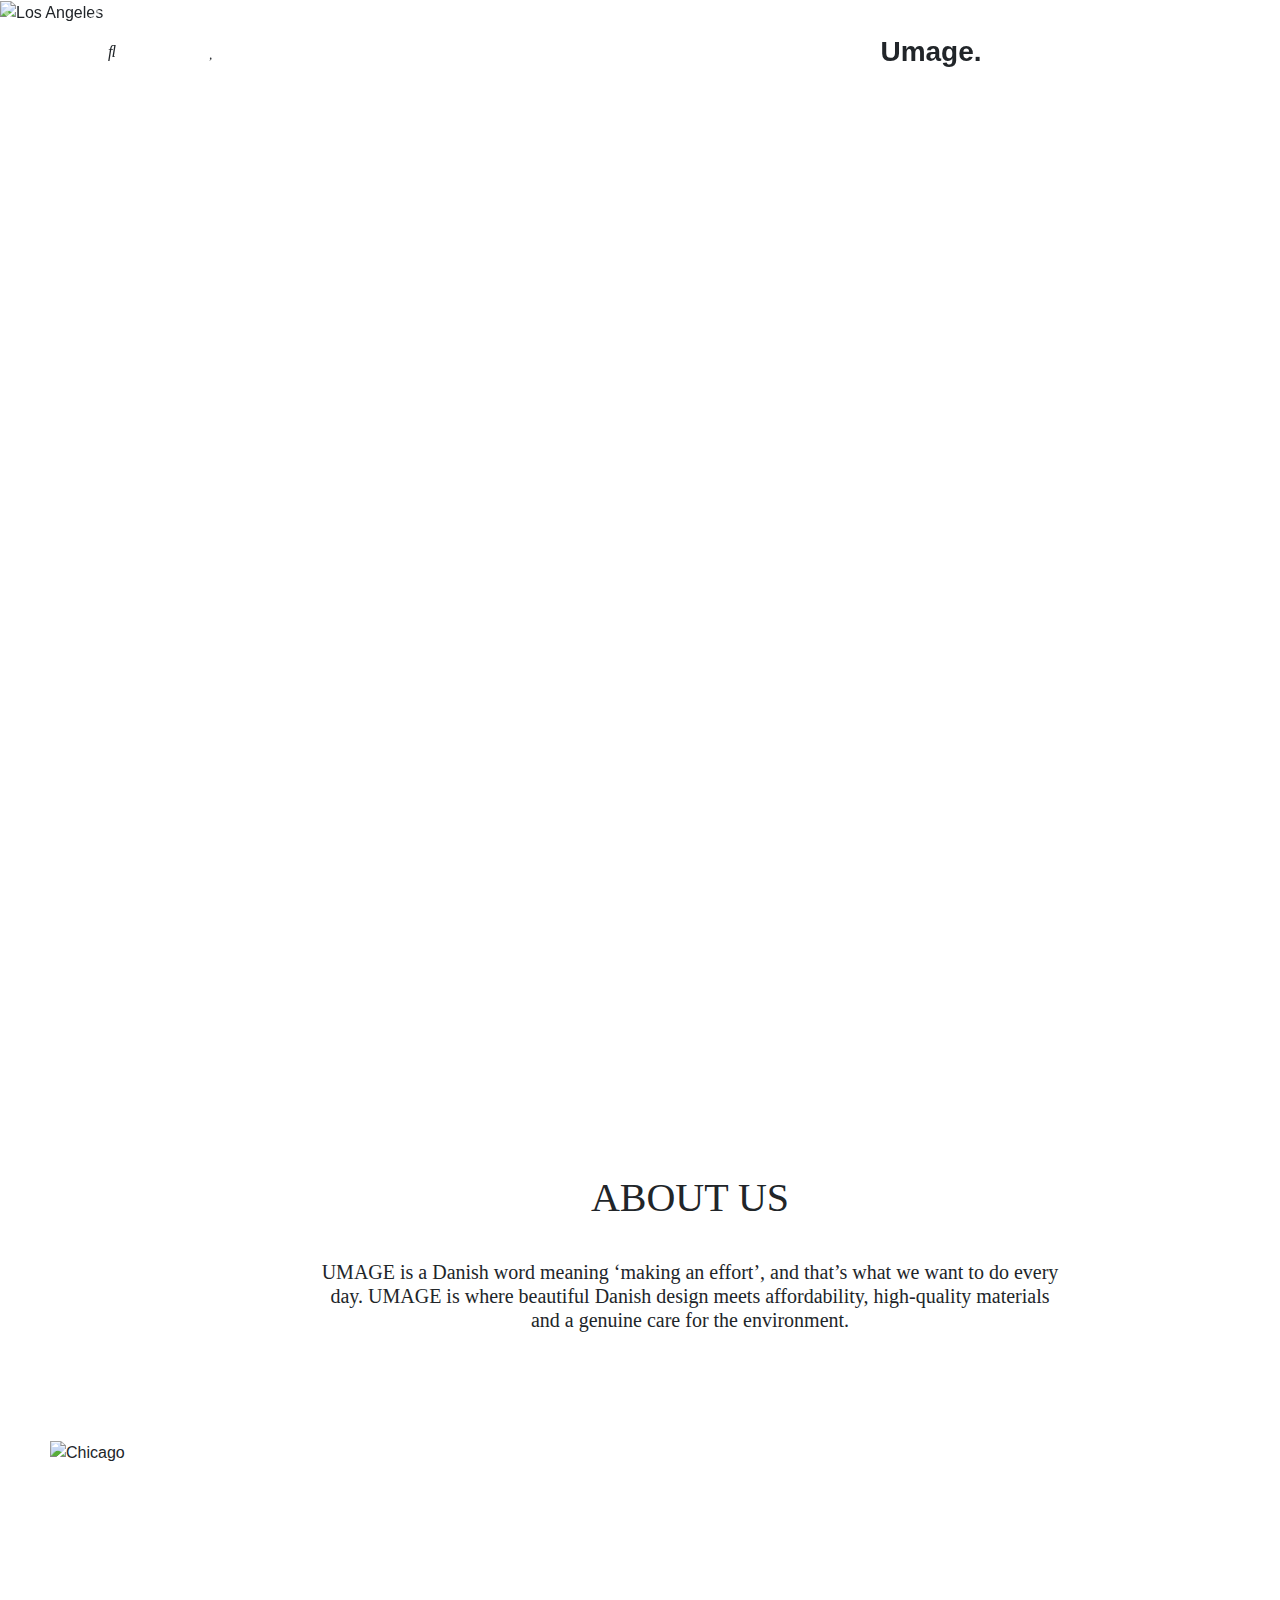
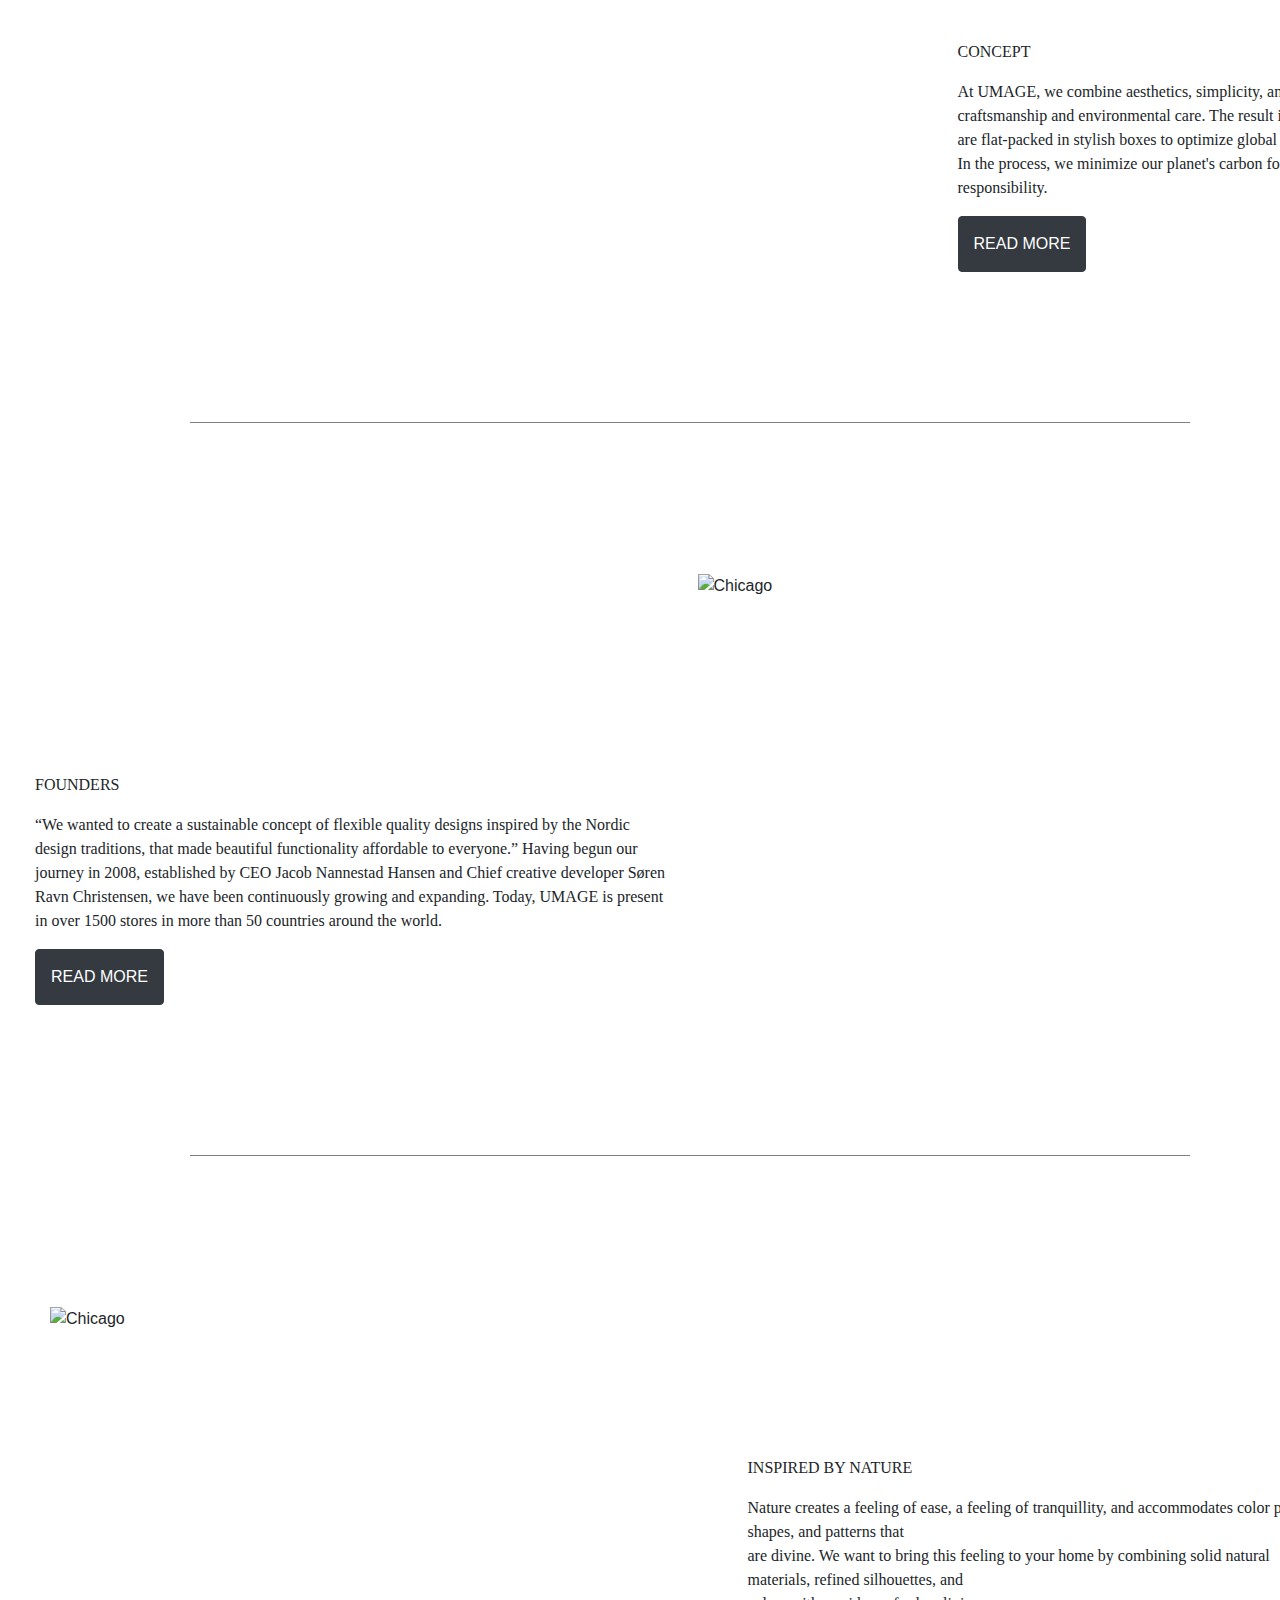
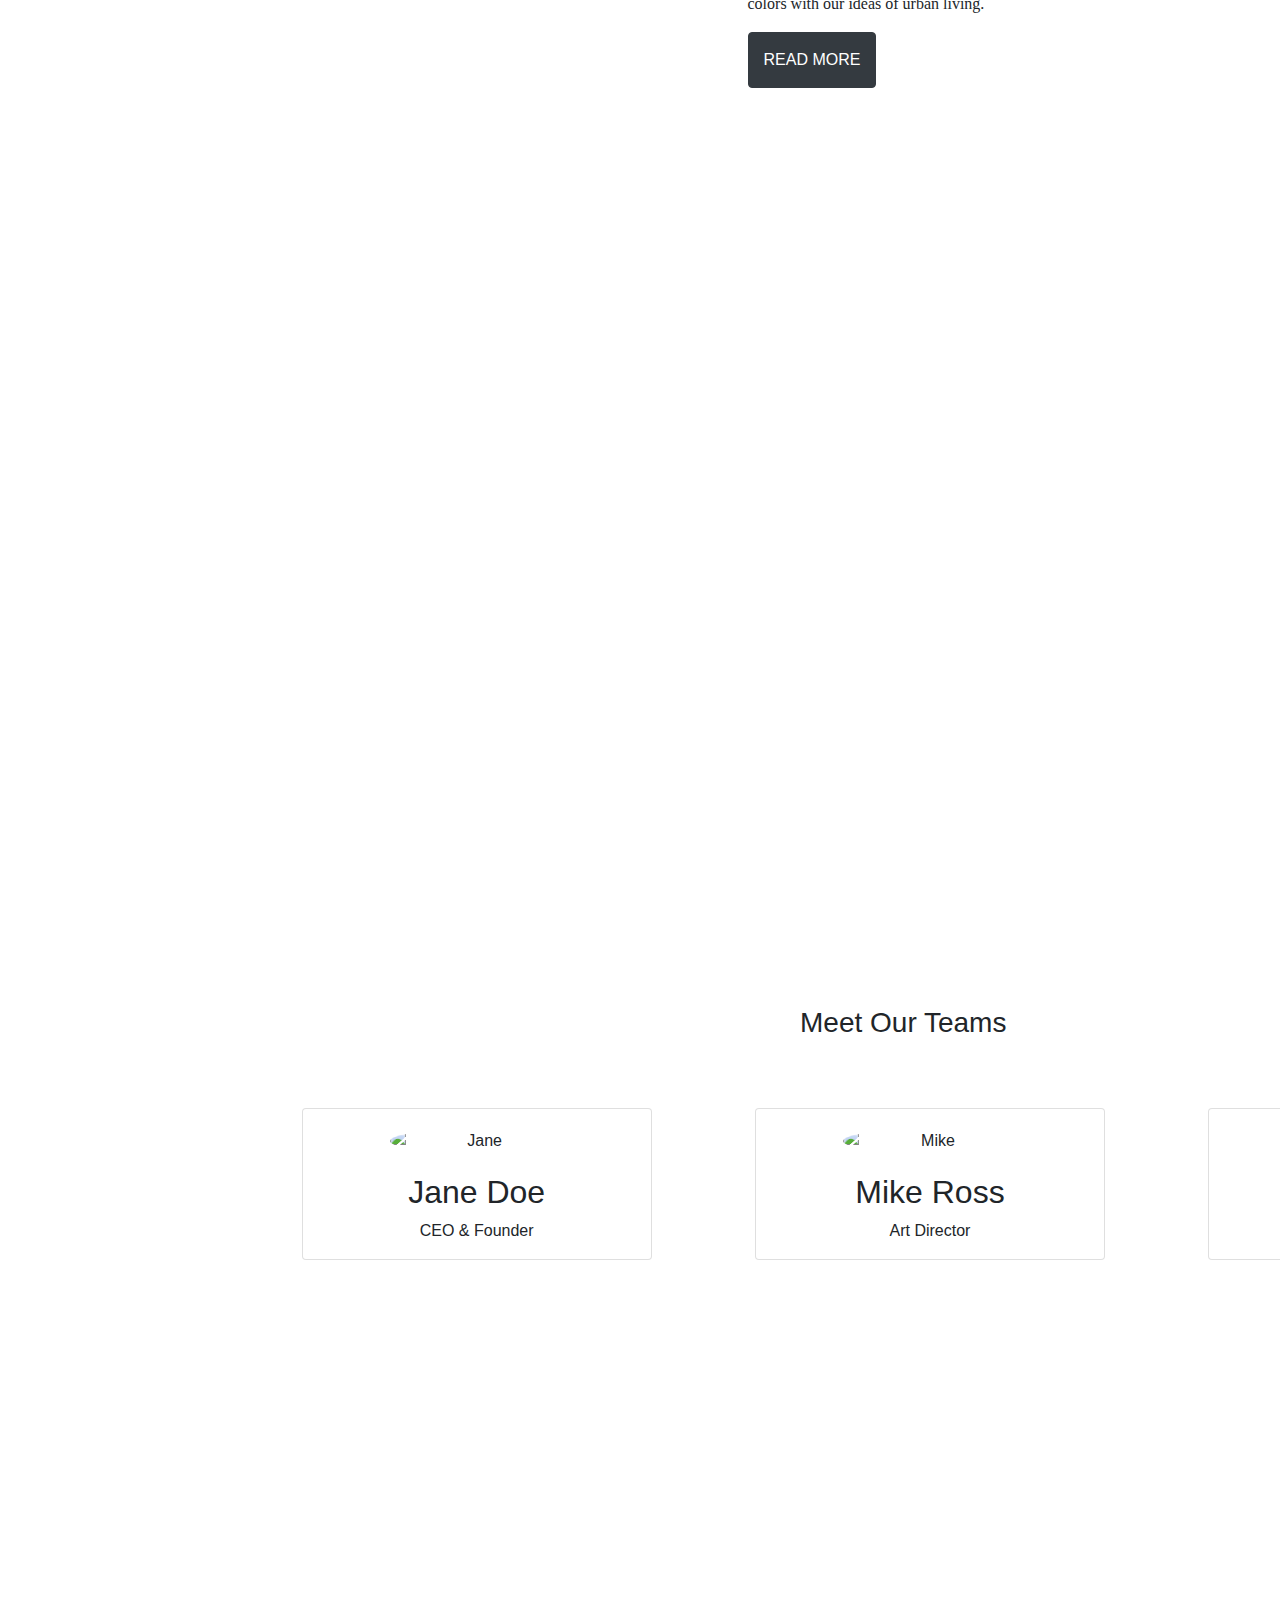
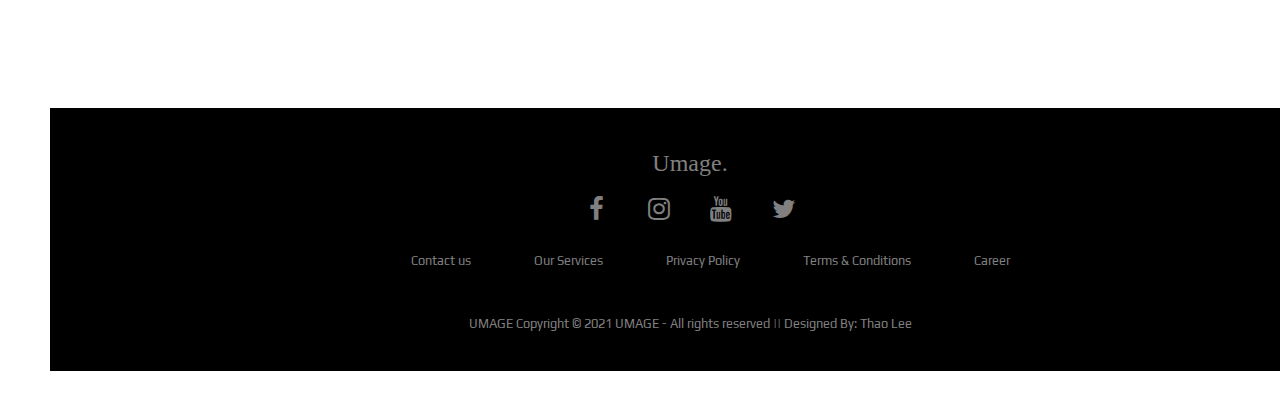
==== 2.html @ 22bd583a "up" ====
<!DOCTYPE html>
<html lang="en">
  <head>
    <meta charset="utf-8">
 <title> BoootStraaaaap</title>

<script src="https://kit.fontawesome.com/a076d05399.js"></script>
 
  <!-- Latest compiled and minified CSS -->
<link rel="stylesheet" href="https://maxcdn.bootstrapcdn.com/bootstrap/4.5.2/css/bootstrap.min.css">

<!-- jQuery library -->
<script src="https://ajax.googleapis.com/ajax/libs/jquery/3.5.1/jquery.min.js"></script>

<!-- Popper JS -->
<script src="https://cdnjs.cloudflare.com/ajax/libs/popper.js/1.16.0/umd/popper.min.js"></script>

<!-- Latest compiled JavaScript -->
<script src="https://maxcdn.bootstrapcdn.com/bootstrap/4.5.2/js/bootstrap.min.js"></script>

<!--FONT AWESOME-->
<link rel="stylesheet" href="https://cdnjs.cloudflare.com/ajax/libs/font-awesome/4.7.0/css/font-awesome.min.css">

<!--GOOGLE FONTS-->
<link rel="preconnect" href="https://fonts.gstatic.com">
<link href="https://fonts.googleapis.com/css2?family=Fredoka+One&family=Play&display=swap" rel="stylesheet"> 


<style>
.my_item :hover{
  font-weight: 300;
}
.hr_line{
  margin-top: 150px;
  margin-bottom: 150px;
  border-top: 1px solid ;
  width: 1000px;
  text-align:center;

}

body{
margin:0;
overflow-x:hidden;
}

.footer{
background:#000;
padding:30px 0px;
font-family: 'Play', sans-serif;
text-align:center;
}

.footer .row{
width:100%;
margin:1% 0%;
padding:0.6% 0%;
color:gray;
font-size:0.8em;
}

.footer .row a{
text-decoration:none;
color:gray;
transition:0.5s;
}

.footer .row a:hover{
color:#fff;
}

.footer .row ul{
width:100%;
}

.footer .row ul li{
display:inline-block;
margin:0px 30px;
}

.footer .row a i{
font-size:2em;
margin:0% 1%;
}

@media (max-width:720px){
.footer{
text-align:left;
padding:5%;
}
.footer .row ul li{
display:block;
margin:10px 0px;
text-align:left;
}
.footer .row a i{
margin:0% 3%;
}
/* Three columns side by side */
.column {
  float: left;
  width: 33.3%;
  margin-bottom: 16px;
  padding: 0 8px;
}

/* Display the columns below each other instead of side by side on small screens */
@media screen and (max-width: 650px) {
  .column {
    width: 100%;
    display: block;
  }
}

/* Add some shadows to create a card effect */
.card {
  box-shadow: 0 4px 8px 0 rgba(0, 0, 0, 0.2);
}

/* Some left and right padding inside the container */
.container {
  padding: 0 16px;
}

/* Clear floats */
.container::after, .row::after {
  content: "";
  clear: both;
  display: table;
}

.title {
  color: grey;
}

.button {
  border: none;
  outline: 0;
  display: inline-block;
  padding: 8px;
  color: white;
  background-color: #000;
  text-align: center;
  cursor: pointer;
  width: 100%;
}

.button:hover {
  background-color: #555;
}
</style>
</head>

<body>
<div class="nav_bar_hover" style="padding-top: 30px; width: 1800px;">
<table style="width:100%">

  <tr >
    <td style="width:50px; padding-left: 20px;"><button   class="navbar-toggler" type="button" data-toggle="collapse" data-target="#navbarToggleExternalContent" aria-controls="navbarToggleExternalContent" aria-expanded="false" aria-label="Toggle navigation">
      <i class="fas fa-bars"></i>
    </button></td>
    <td  style="width: 100px;text-align: center;"><i class="fas fa-search"></i></td>
    <td style="width: 100px; text-align: center;"><i class="fas fa-heart"></i></td>
    <td style="text-align: center; font-size: 28px; font-weight: bold;">Umage.</td>
    <td style="width: 100px; text-align: center;">Bag</td>
    <td style="width: 100px; text-align: center;">Login</td>
  </tr>

</table>


  <div class="collapse" id="navbarToggleExternalContent">
    <div class="p-4" style="opacity: 90%;">
      <table style="width:100%">

        <tr >
          <td style="width:50px;"><button   class="navbar-toggler" type="button" data-toggle="collapse" data-target="#navbarToggleExternalContent" aria-controls="navbarToggleExternalContent" aria-expanded="false" aria-label="Toggle navigation">

          </button></td>
          <td  style="width: 100px;text-align: center;"></td>
          <td style="width: 100px; text-align: center;"></td>
          <td class="my_item" style="text-align: center;font-size: 20px;"><a href="webdesign.html" style="text-decoration: none; color: rgba(0, 0, 0, 1);">Homepage.</a></td>
          <td class="my_item" style="text-align: center;font-size: 20px;"><a href="#" style="text-decoration: none;color: rgba(0, 0, 0, 1)">Shop.</a></td>
          <td class="my_item" style="text-align: center;font-size: 20px;"><a href="#aboutus" style="text-decoration: none;color: rgba(0, 0, 0, 1)">About Us.</a></td> 
          <td class="my_item" style="text-align: center;font-size: 20px;"><a href="single.html" style="text-decoration: none;color: rgba(0, 0, 0, 1)">Gallery.</a></td>
          <td class="my_item" style="text-align: center;font-size: 20px;">Designer.</td>
          <td class="my_item" style="text-align: center;font-size: 20px;">Contact Us.</td>
          <td  style="width: 100px; text-align: center;"></td>
          <td style="width: 100px; text-align: center;"></td>
        </tr>
      
      </table>
    </div>
  </div>

</div>

<!-- M y Carasoul code -->

<div id="demo" class="carousel slide" data-ride="carousel" style="position: absolute; top:0px;  z-index: -1;">
  <ul class="carousel-indicators">
    <li data-target="#demo" data-slide-to="0" class="active"></li>
    <li data-target="#demo" data-slide-to="1"></li>
    <li data-target="#demo" data-slide-to="2"></li>
  </ul>
  <div class="carousel-inner">
    <div class="carousel-item active">
      <img src="Images/Images1.jpg" alt="Los Angeles"  width="1900" height="1000">
      <div class="carousel-caption">
      </div>   
    </div>
    <div class="carousel-item">
      <img src="Images/Images2.jpg" alt="Chicago"  width="1900" height="1000">
      <div class="carousel-caption">

      </div>   
    </div>
    <div class="carousel-item" >
      <img src="Images/Images3.jpg" alt="New York" width="1900" height="1000">
      <div class="carousel-caption">

      </div>   
    </div>
  </div>
  <a class="carousel-control-prev" href="#demo" data-slide="prev">
    <span class="carousel-control-prev-icon"></span>
  </a>
  <a class="carousel-control-next" href="#demo" data-slide="next">
    <span class="carousel-control-next-icon"></span>
  </a>
</div>

<div style="position: relative;  top: 1100px; left: 50px; height: 300px;">
  <h1 id="aboutus" style=" text-align: center;font-family: Montserrat;">ABOUT US</h1>
  <h6 style="text-align: center;font-family: Montserrat; font-size: 20px; padding-top: 30px;">UMAGE is a Danish word meaning ‘making an effort’, and that’s what we want to do every <br>day. UMAGE is where beautiful Danish design meets affordability, high-quality materials <br> and a genuine care for the environment.</h6>

<div  style="width: 1700px; padding-top: 100px;"> 
  <div class="row">
    <div class="col">
    <img src="Images/Images5.jpg" alt="Chicago"  width="600" height="700px">
    <!-- <br>
    <br>
    <p>uibsssssssssssssssssssssssssssssssssssssssssssssssssss</p> -->
    </div>

      <div style="width:  200px;padding-left: 100px; padding-top: 200px;" class="col">
        <!-- <img src="Images/Images2.jpg" alt="Chicago"  width="300" height="350">
        <br>
        <br> -->
        <p style="font-family: Montserrat;">CONCEPT</p>
        <p style="text-align: left; font-family: Montserrat;">
          At UMAGE, we combine aesthetics, simplicity, and functionality, and infuse it with thoughtful <br> craftsmanship and environmental care. The result is exquisite designs with a sustainable edge. Our designs <br> are flat-packed in stylish boxes to optimize global logistics and make our designs more accessible and affordable. <br>In the process, we minimize our planet's carbon footprint and maximize our ethical commitment to environmental responsibility.</p>
          <button type="button" style="padding:15px; font-size: 16px;" class="btn btn-dark">READ MORE</button>
        </div>
        

    </div>
  </div>
  <hr class="hr_line">
  <div class="row">

    <div style="width:  100px;padding-left: 0px; padding-top: 200px;" class="col">
      <!-- <img src="Images/Images2.jpg" alt="Chicago"  width="300" height="350">
      <br>
      <br> -->
      <p style="font-family: Montserrat;">FOUNDERS</p>
      <p style="text-align: left; font-family: Montserrat;">

“We wanted to create a sustainable concept of flexible quality designs inspired by the Nordic design traditions, that made beautiful functionality affordable to everyone.”

Having begun our journey in 2008, established by CEO Jacob Nannestad Hansen and Chief creative developer Søren Ravn Christensen, we have been continuously growing and expanding. Today, UMAGE is present in over 1500 stores in more than 50 countries around the world.</p>
<button type="button" style="padding:15px; font-size: 16px;" class="btn btn-dark">READ MORE</button>

</div>
    <div class="col">
    <img src="Images/Images6.jpg" alt="Chicago"  width="700px" height="700px">
    <!-- <br>
    <br>
    <p>uibsssssssssssssssssssssssssssssssssssssssssssssssssss</p> -->
    </div>


        

    </div>

    <hr class="hr_line">
    <div class="row">
      <div class="col">
      <img src="Images/Images7.jpg" alt="Chicago"  width="800" height="600px">
      <!-- <br>
      <br>
      <p>uibsssssssssssssssssssssssssssssssssssssssssssssssssss</p> -->
      </div>
  
        <div style="width:  100px;padding-left: 100px; padding-top: 150px;" class="col">
          <!-- <img src="Images/Images2.jpg" alt="Chicago"  width="300" height="350">
          <br>
          <br> -->
          <p style="font-family: Montserrat;">            INSPIRED BY NATURE</p>
          <p style="text-align: left; font-family: Montserrat;">

Nature creates a feeling of ease, a feeling of tranquillity, and accommodates color palettes, shapes, and patterns that <br> are divine. We want to bring this feeling to your home by combining solid natural materials, refined silhouettes, and <br>colors with our ideas of urban living.</p>
<button type="button" style="padding:15px; font-size: 16px;" class="btn btn-dark">READ MORE</button>
</div>
          
  
      </div>
    </div>



  </div>

<h3 style="position: relative; top: 3832px; margin: 0 0 0 800px;">Meet Our Teams </h3> 
<div class="row" style="position: relative;  top: 3900px; left: 50px; width: 1360px; height: 300px; justify-content: space-around; margin-left: 200px;">

  <div class="column">
    <div class="card"style="text-align: center; width: 350px;">
      <img src="Images/avatar1.jpg" alt="Jane"  style="width:50%; border-radius: 100%; margin: 20px auto 20px auto;">
      <div class="container">
        <h2>Jane Doe</h2>
        <p class="title">CEO &amp; Founder</p>
    
       
      </div>
    </div>
  </div>

  <div class="column">
    <div class="card"style="text-align: center; width: 350px;">
      <img src="Images/avatar2.jpg" alt="Mike"  style="width:50%; border-radius: 100%; margin: 20px auto 20px auto;">
      <div class="container">
        <h2>Mike Ross</h2>
        <p class="title">Art Director</p>
  
       
      </div>
    </div>
  </div>

  <div class="column">
    <div class="card" style="text-align: center; width: 350px;">
      <img src="Images/avatar1.jpg" alt="John" style="width:50%; border-radius: 100%; margin: 20px auto 20px auto;">
      <div class="container">
        <h2>John Doe</h2>
        <p class="title">Designer</p>
     
      
      </div>
    </div>
  </div>
</div>

</div>
</div>



<footer style="position: relative;  top: 4100px; left: 50px; height: 300px; margin-top:100px">
<div class="footer">

  <div class="row" style="width: 550px; margin: 0 auto;">
  <p style="text-align: center;margin: 0 auto; font-size: 24px; font-family: circe">Umage.</p>

</div>
<div class="row" style="width: 250px; margin: 0 auto;">
<a class="col" href="https://www.facebook.com/umagedesign"><i class="fa fa-facebook"></i></a>
<a class="col" href="https://www.instagram.com/umagedesign/"><i class="fa fa-instagram"></i></a>
<a class="col" href="https://www.youtube.com/channel/UCYqRCey-ztKQQxh5-7HY0ZQ"><i class="fa fa-youtube"></i></a>
<a class="col" href="#"><i class="fa fa-twitter"></i></a>
</div>

<div class="row">
<ul>
<li><a href="#">Contact us</a></li>
<li><a href="#">Our Services</a></li>
<li><a href="#">Privacy Policy</a></li>
<li><a href="#">Terms & Conditions</a></li>
<li><a href="#">Career</a></li>
</ul>
</div>

<div class="row" style="width: 550px; margin: 0 auto;">
  <p style="text-align: center;margin: 0 auto">UMAGE Copyright © 2021 UMAGE - All rights reserved || Designed By: Thao Lee </p>

</div>
</div>
</footer>




<script src="https://kit.fontawesome.com/932698b8ca.js" crossorigin="anonymous"></script>
</body>

</html>
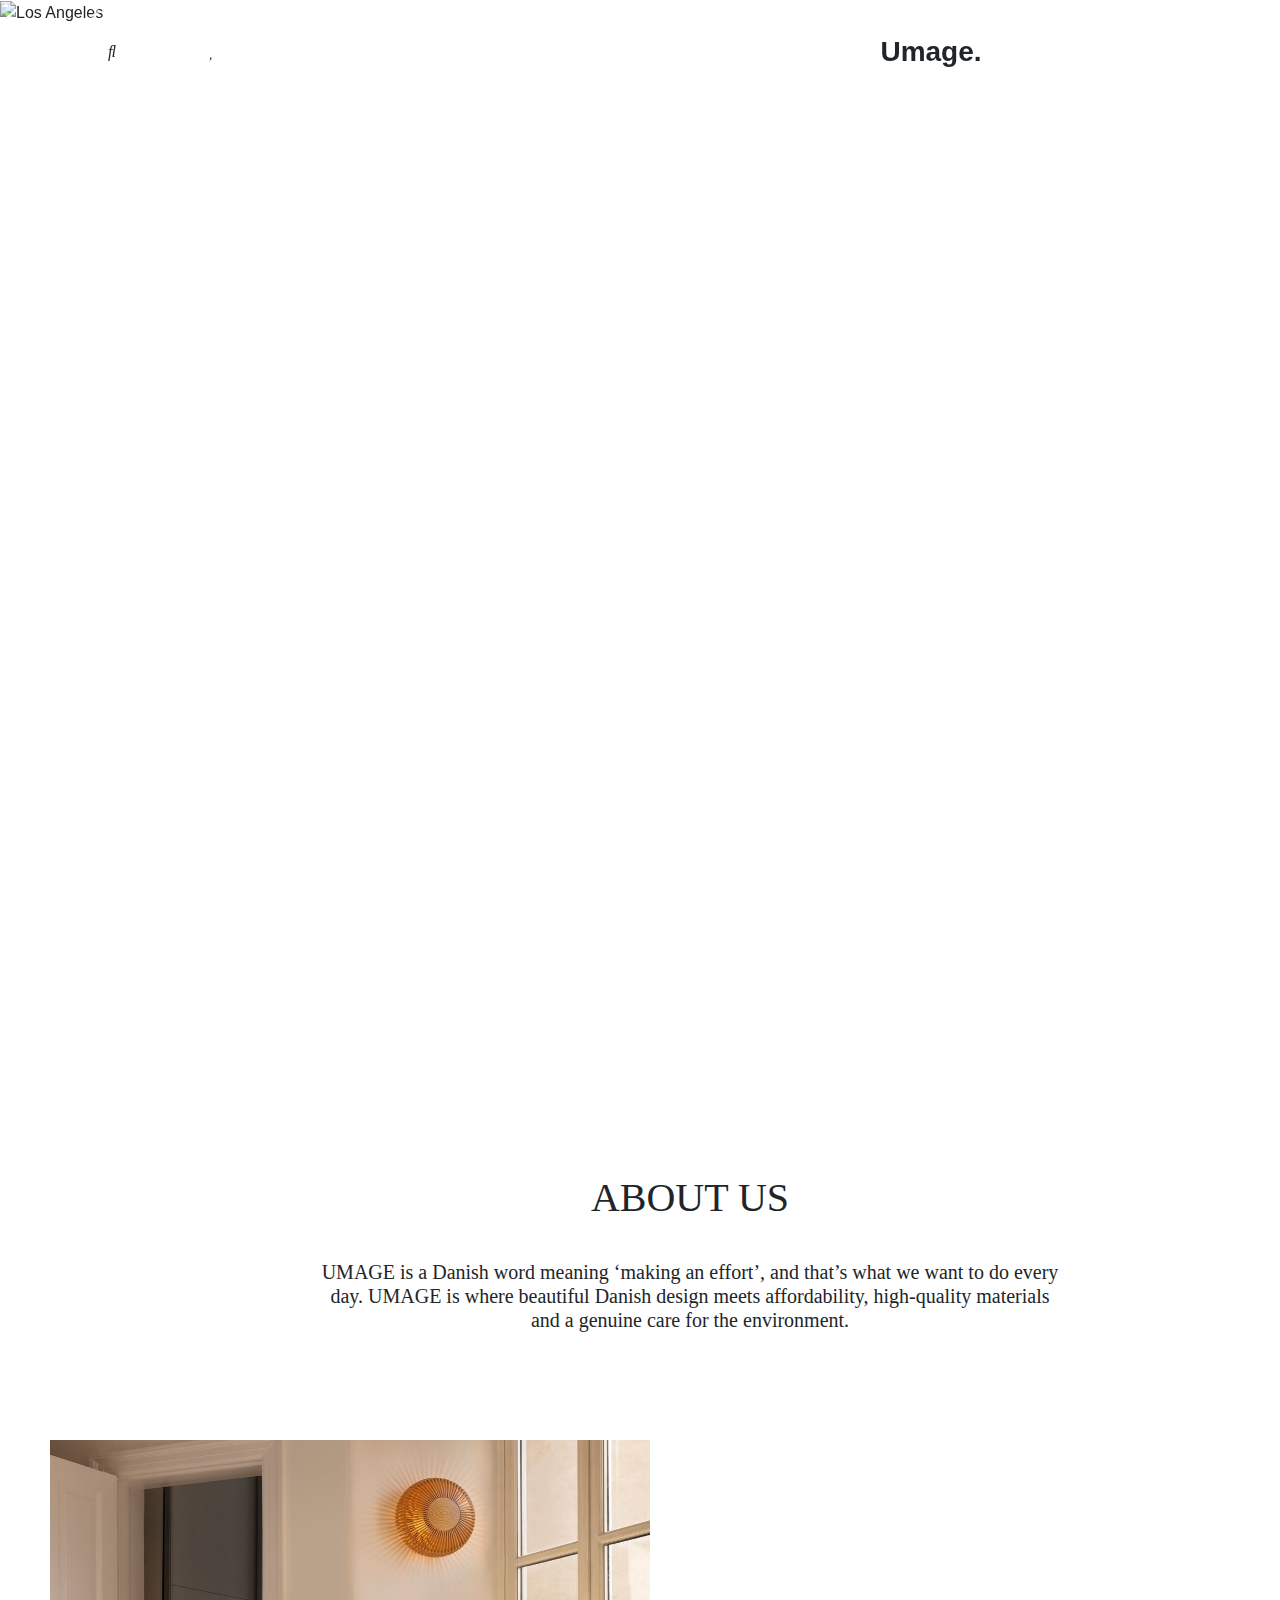
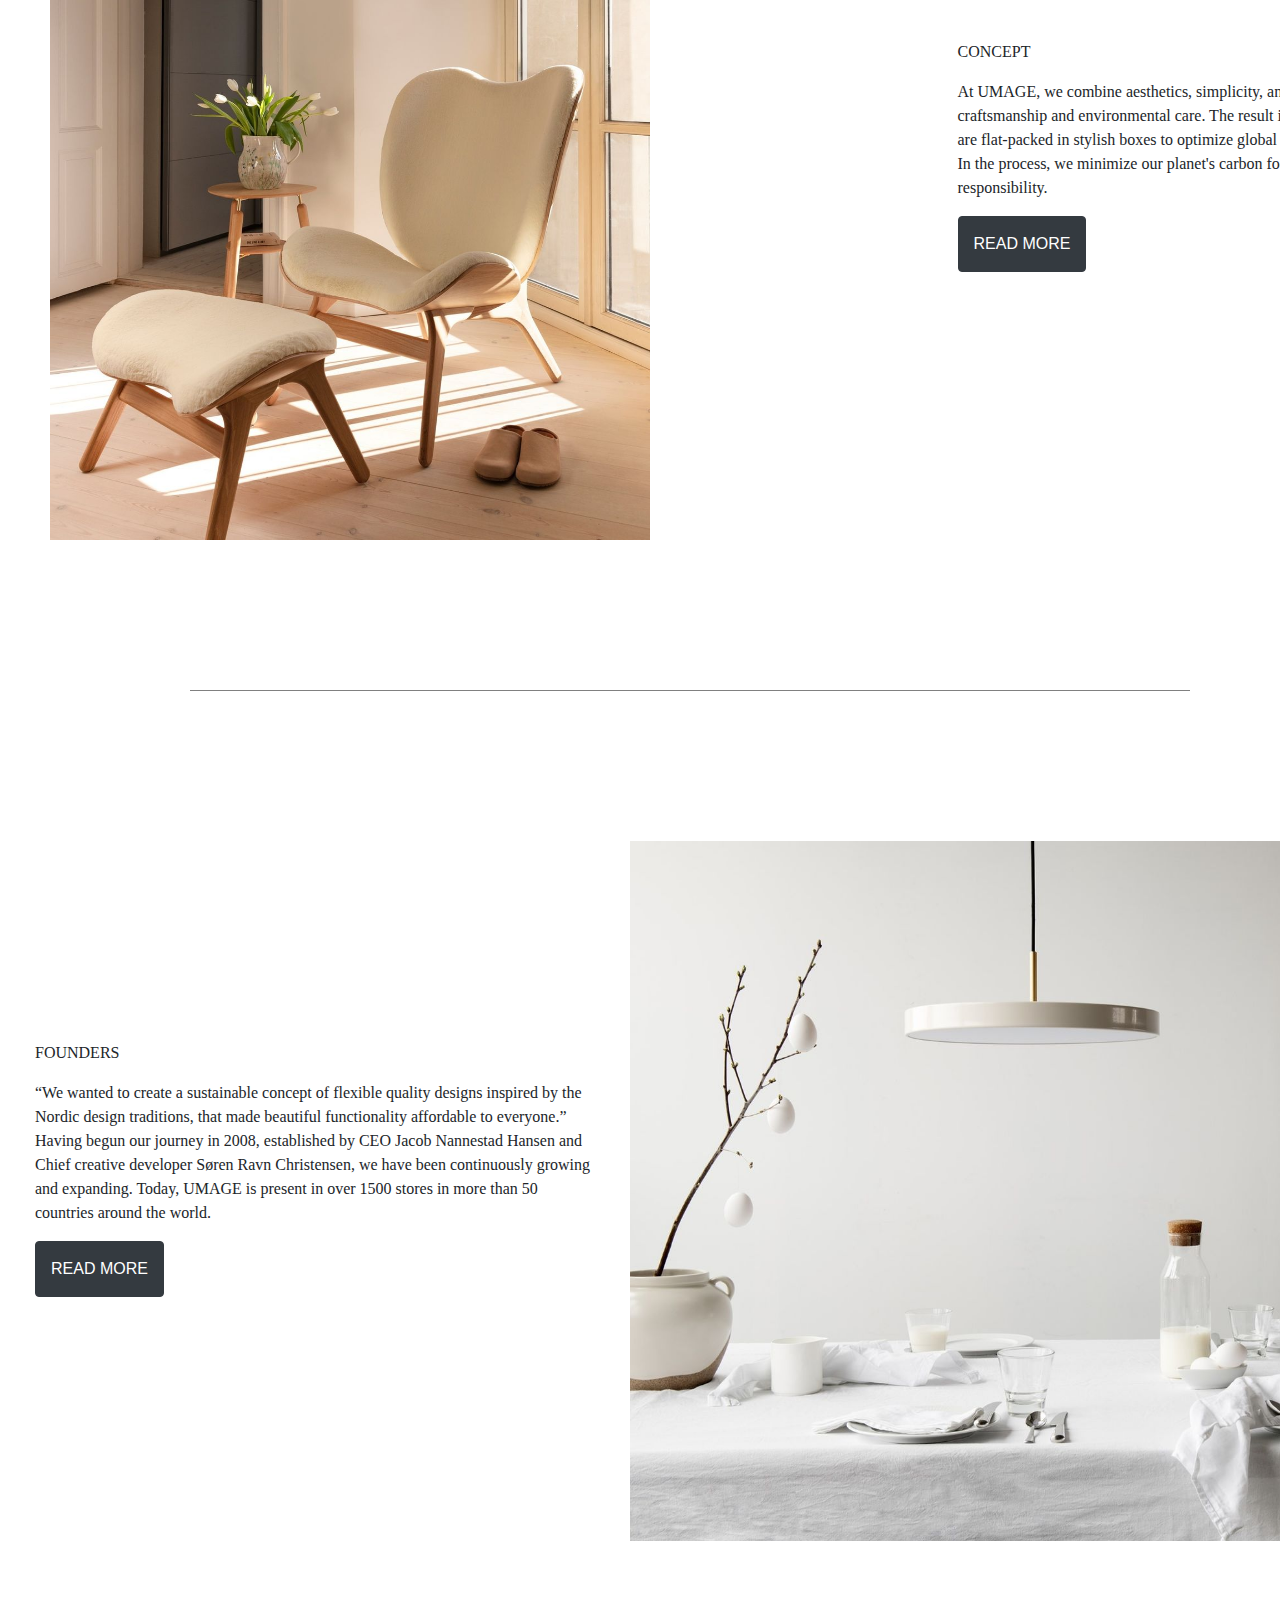
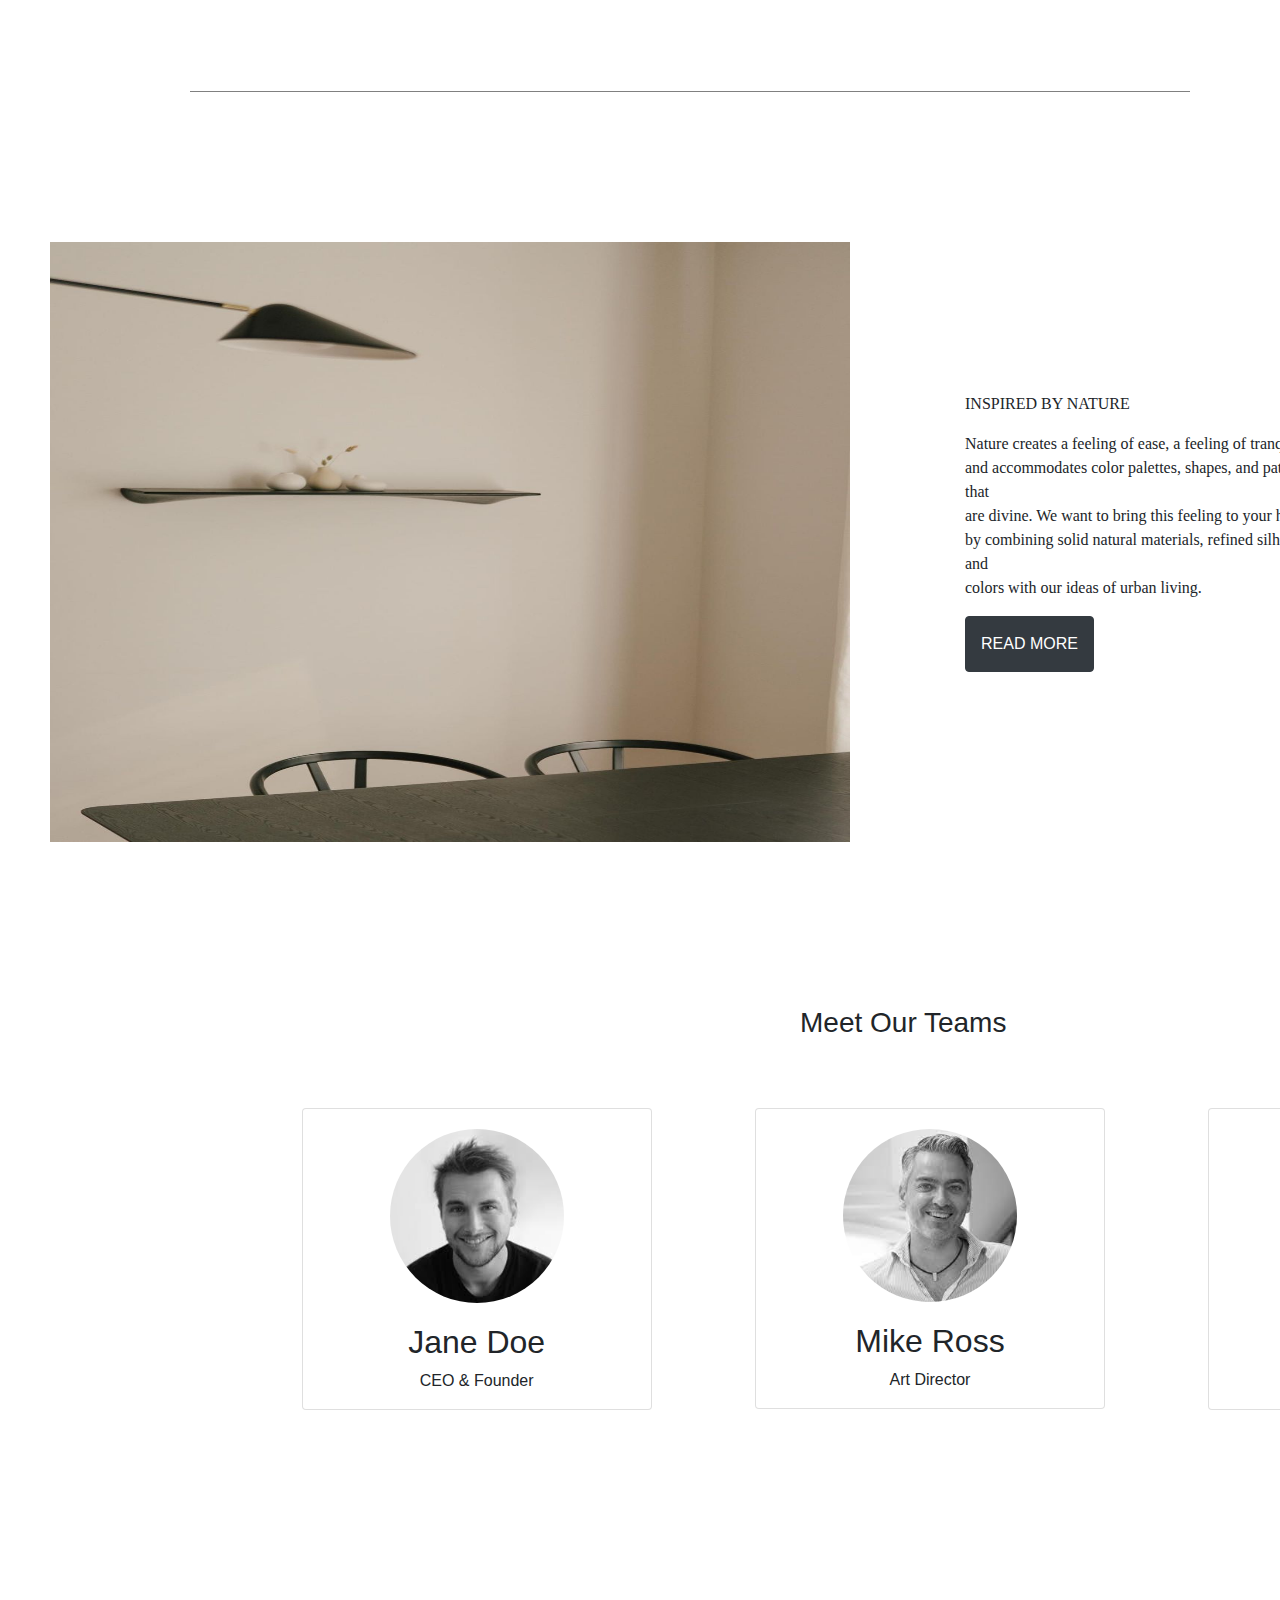
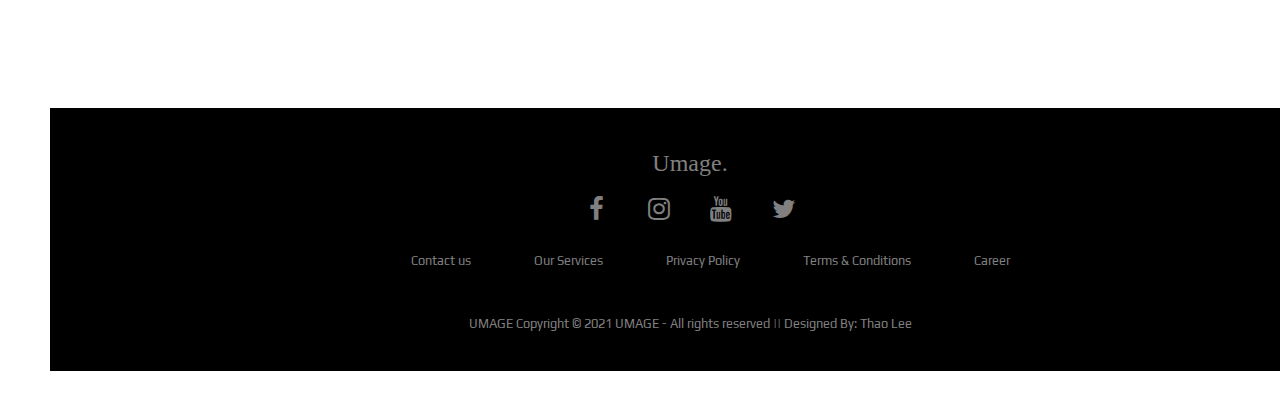
==== commit 7546d03f: "ư" ====
--- a/2.html
+++ b/2.html
@@ -205,18 +205,18 @@
   </ul>
   <div class="carousel-inner">
     <div class="carousel-item active">
-      <img src="Images/Images1.jpg" alt="Los Angeles"  width="1900" height="1000">
+      <img src="images/Images1.jpg" alt="Los Angeles"  width="1900" height="1000">
       <div class="carousel-caption">
       </div>   
     </div>
     <div class="carousel-item">
-      <img src="Images/Images2.jpg" alt="Chicago"  width="1900" height="1000">
+      <img src="images/Images2.jpg" alt="Chicago"  width="1900" height="1000">
       <div class="carousel-caption">
 
       </div>   
     </div>
     <div class="carousel-item" >
-      <img src="Images/Images3.jpg" alt="New York" width="1900" height="1000">
+      <img src="images/Images3.jpg" alt="New York" width="1900" height="1000">
       <div class="carousel-caption">
 
       </div>   
@@ -237,14 +237,14 @@
 <div  style="width: 1700px; padding-top: 100px;"> 
   <div class="row">
     <div class="col">
-    <img src="Images/Images5.jpg" alt="Chicago"  width="600" height="700px">
+    <img src="images/Images5.jpg" alt="Chicago"  width="600" height="700px">
     <!-- <br>
     <br>
     <p>uibsssssssssssssssssssssssssssssssssssssssssssssssssss</p> -->
     </div>
 
       <div style="width:  200px;padding-left: 100px; padding-top: 200px;" class="col">
-        <!-- <img src="Images/Images2.jpg" alt="Chicago"  width="300" height="350">
+        <!-- <img src="images/Images2.jpg" alt="Chicago"  width="300" height="350">
         <br>
         <br> -->
         <p style="font-family: Montserrat;">CONCEPT</p>
@@ -260,7 +260,7 @@
   <div class="row">
 
     <div style="width:  100px;padding-left: 0px; padding-top: 200px;" class="col">
-      <!-- <img src="Images/Images2.jpg" alt="Chicago"  width="300" height="350">
+      <!-- <img src="images/Images2.jpg" alt="Chicago"  width="300" height="350">
       <br>
       <br> -->
       <p style="font-family: Montserrat;">FOUNDERS</p>
@@ -273,7 +273,7 @@
 
 </div>
     <div class="col">
-    <img src="Images/Images6.jpg" alt="Chicago"  width="700px" height="700px">
+    <img src="images/Images6.jpg" alt="Chicago"  width="700px" height="700px">
     <!-- <br>
     <br>
     <p>uibsssssssssssssssssssssssssssssssssssssssssssssssssss</p> -->
@@ -287,14 +287,14 @@
     <hr class="hr_line">
     <div class="row">
       <div class="col">
-      <img src="Images/Images7.jpg" alt="Chicago"  width="800" height="600px">
+      <img src="images/Images7.jpg" alt="Chicago"  width="800" height="600px">
       <!-- <br>
       <br>
       <p>uibsssssssssssssssssssssssssssssssssssssssssssssssssss</p> -->
       </div>
   
         <div style="width:  100px;padding-left: 100px; padding-top: 150px;" class="col">
-          <!-- <img src="Images/Images2.jpg" alt="Chicago"  width="300" height="350">
+          <!-- <img src="images/Images2.jpg" alt="Chicago"  width="300" height="350">
           <br>
           <br> -->
           <p style="font-family: Montserrat;">            INSPIRED BY NATURE</p>
@@ -317,7 +317,7 @@
 
   <div class="column">
     <div class="card"style="text-align: center; width: 350px;">
-      <img src="Images/avatar1.jpg" alt="Jane"  style="width:50%; border-radius: 100%; margin: 20px auto 20px auto;">
+      <img src="images/avatar1.jpg" alt="Jane"  style="width:50%; border-radius: 100%; margin: 20px auto 20px auto;">
       <div class="container">
         <h2>Jane Doe</h2>
         <p class="title">CEO &amp; Founder</p>
@@ -329,7 +329,7 @@
 
   <div class="column">
     <div class="card"style="text-align: center; width: 350px;">
-      <img src="Images/avatar2.jpg" alt="Mike"  style="width:50%; border-radius: 100%; margin: 20px auto 20px auto;">
+      <img src="images/avatar2.jpg" alt="Mike"  style="width:50%; border-radius: 100%; margin: 20px auto 20px auto;">
       <div class="container">
         <h2>Mike Ross</h2>
         <p class="title">Art Director</p>
@@ -341,7 +341,7 @@
 
   <div class="column">
     <div class="card" style="text-align: center; width: 350px;">
-      <img src="Images/avatar1.jpg" alt="John" style="width:50%; border-radius: 100%; margin: 20px auto 20px auto;">
+      <img src="images/avatar1.jpg" alt="John" style="width:50%; border-radius: 100%; margin: 20px auto 20px auto;">
       <div class="container">
         <h2>John Doe</h2>
         <p class="title">Designer</p>
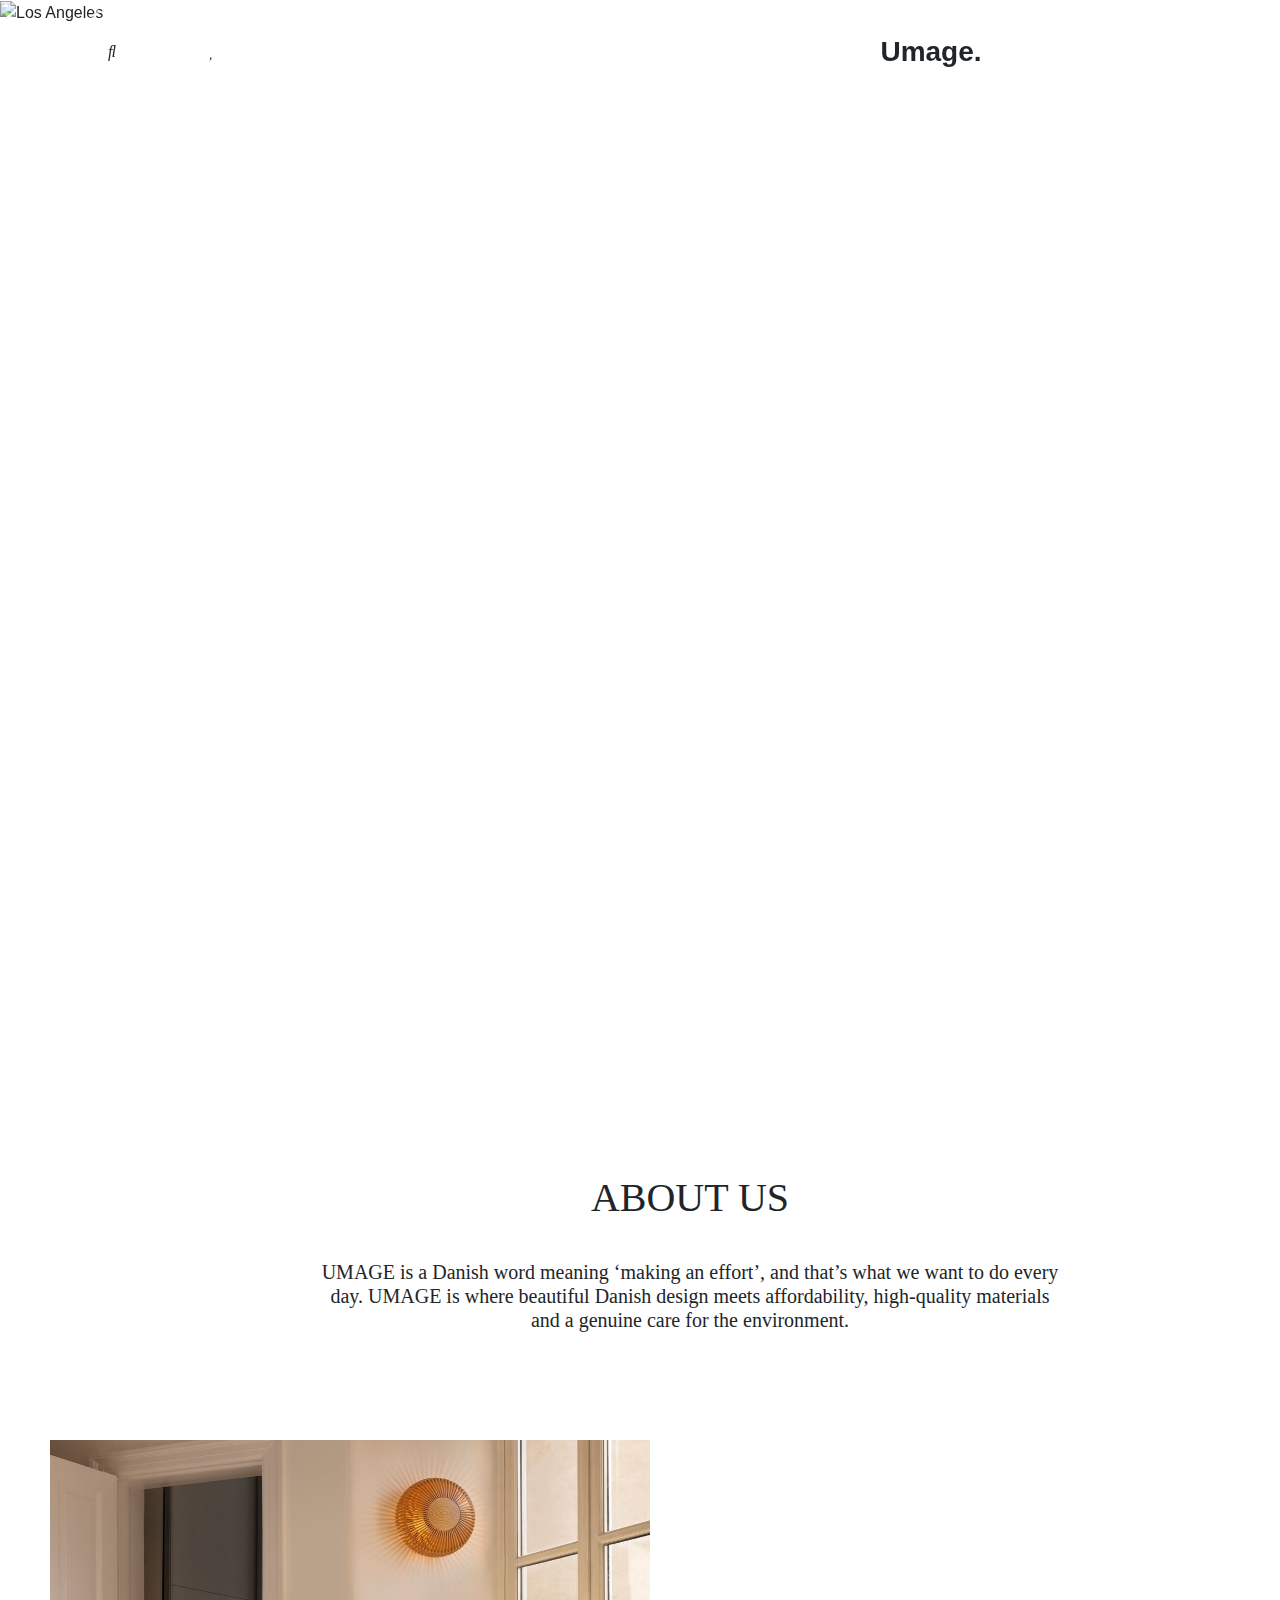
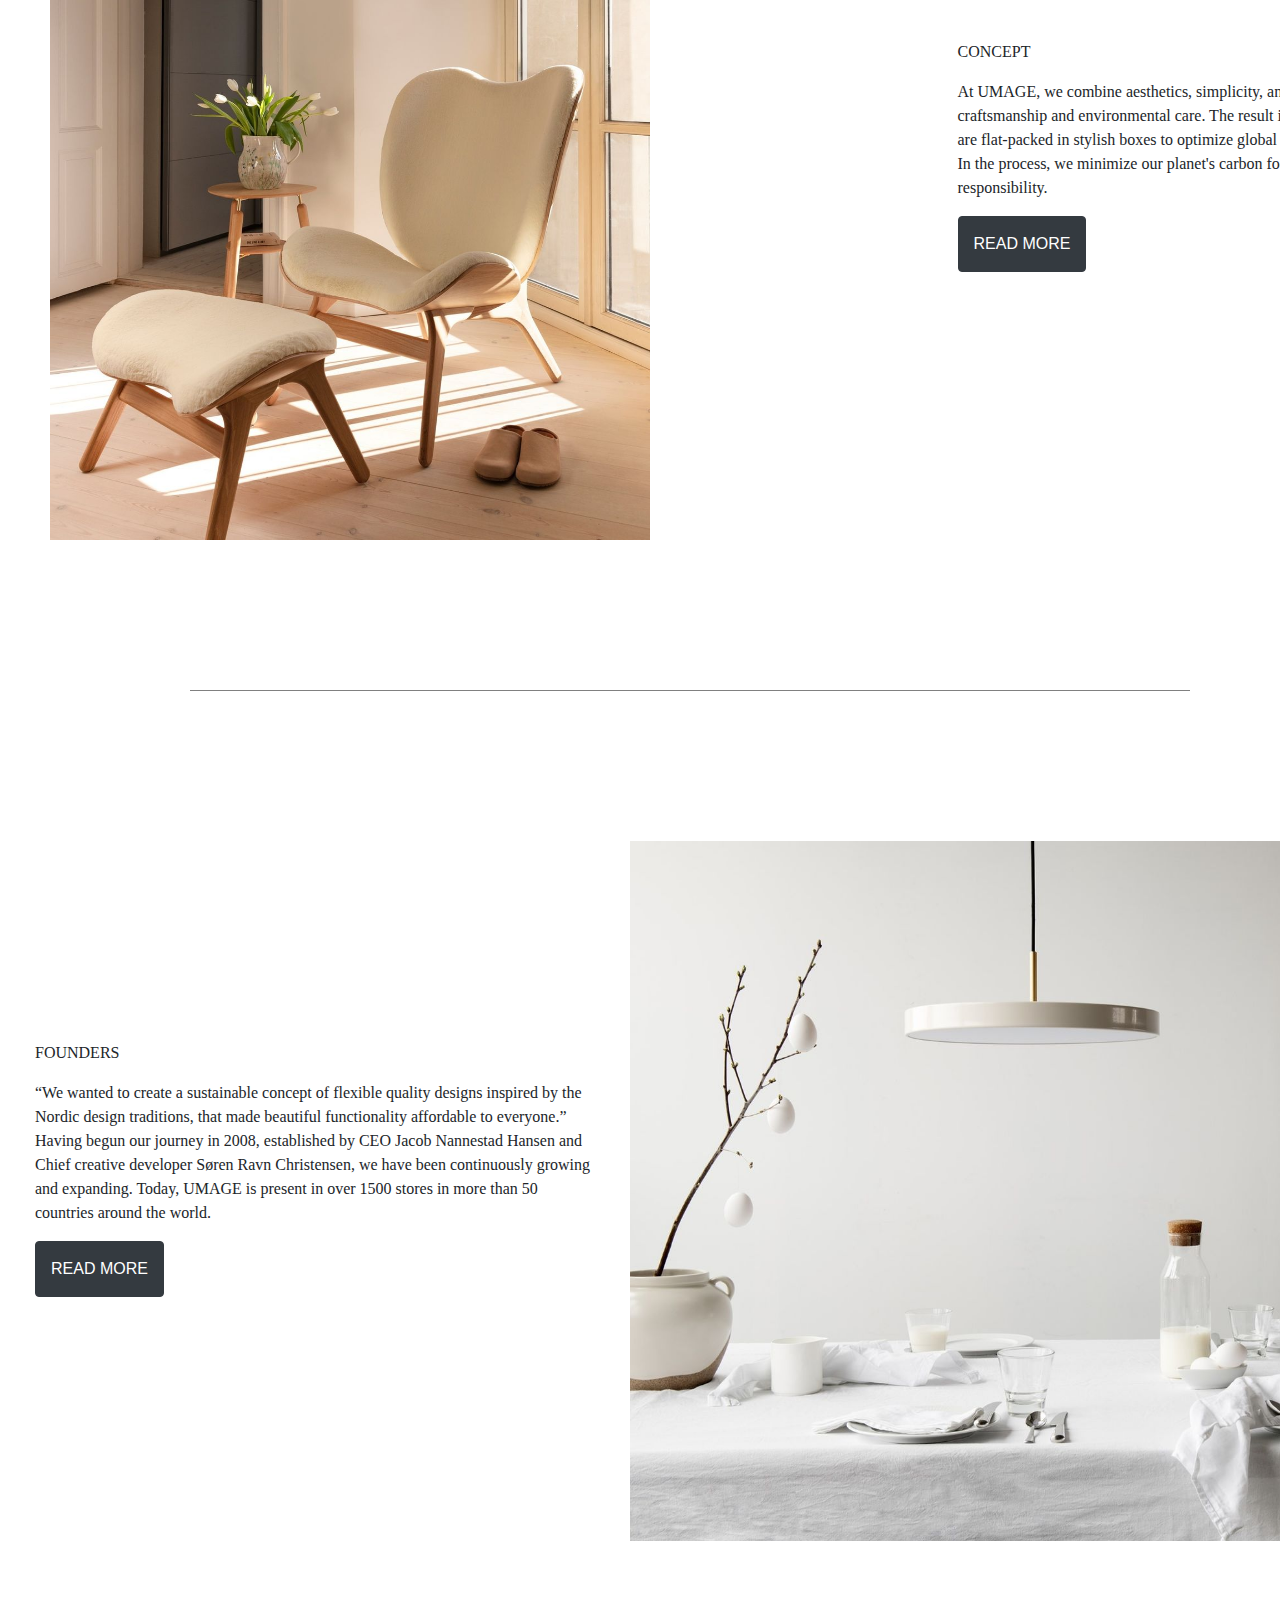
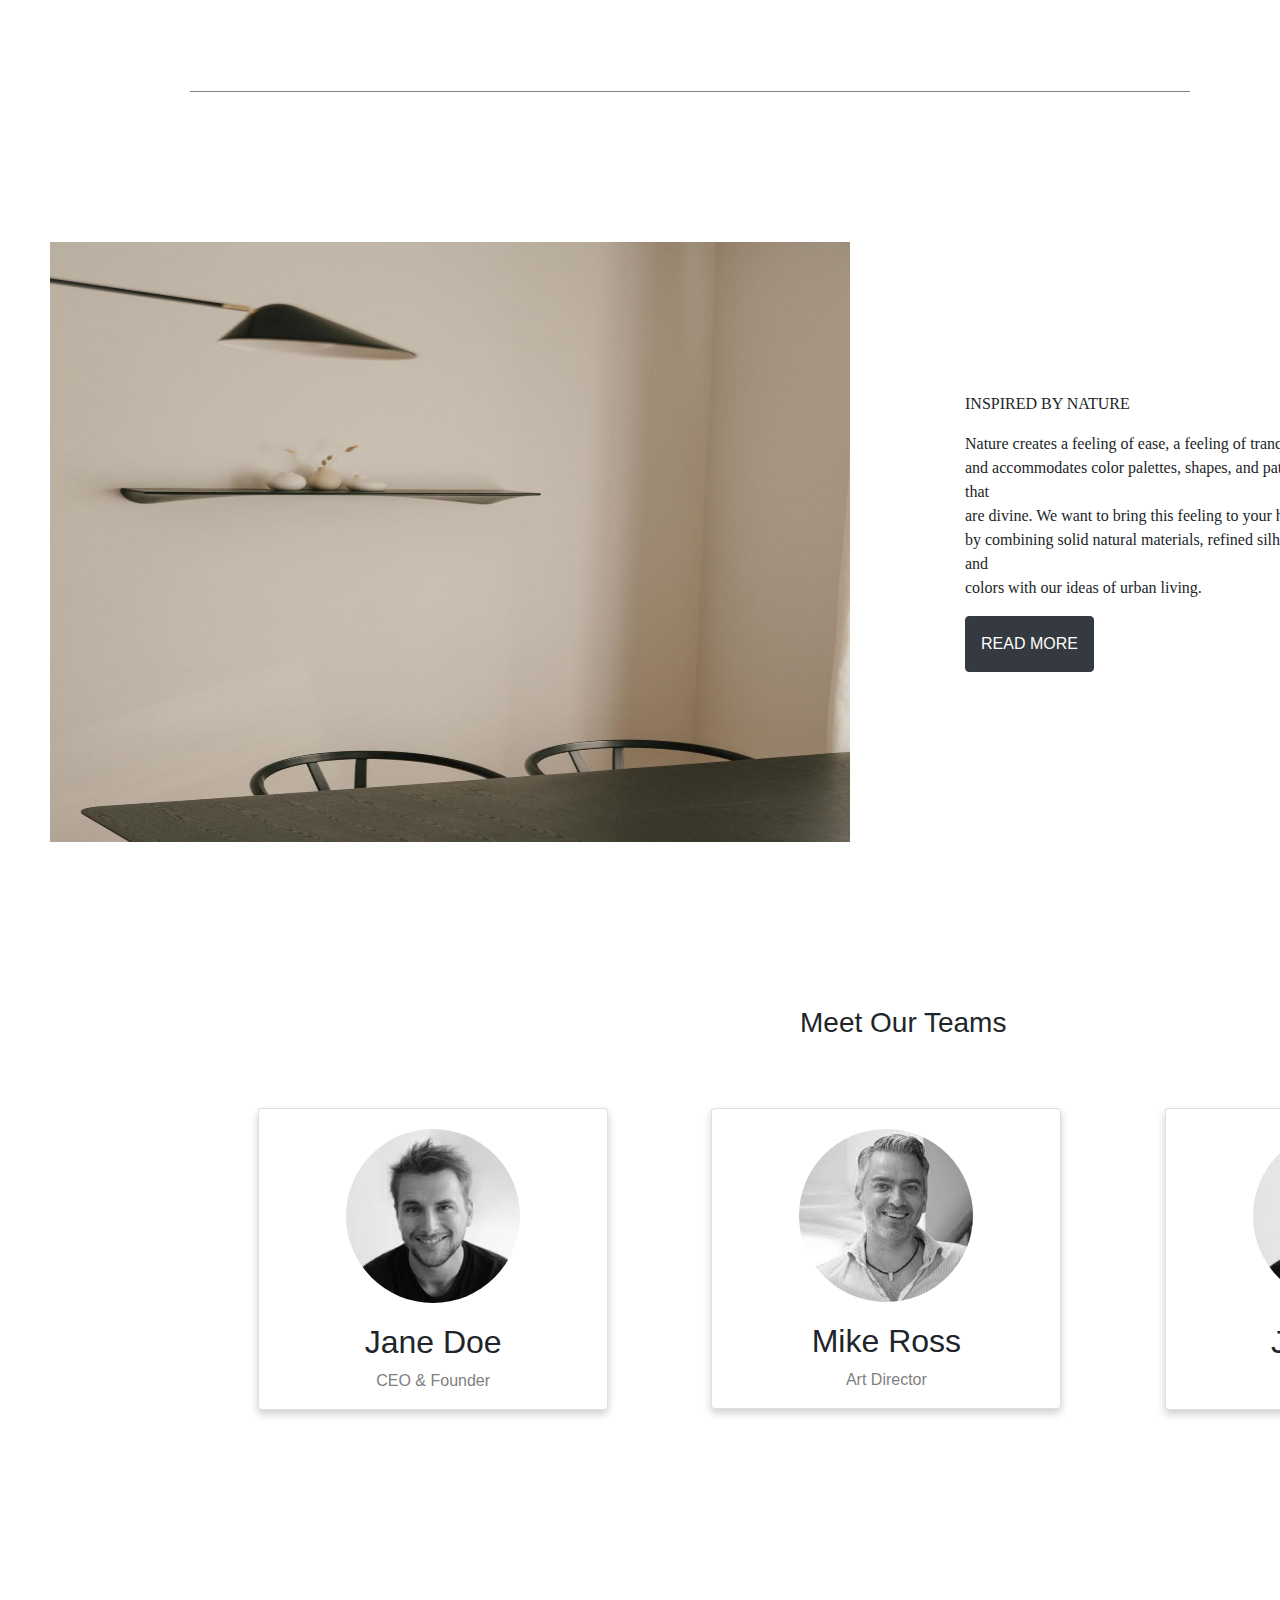
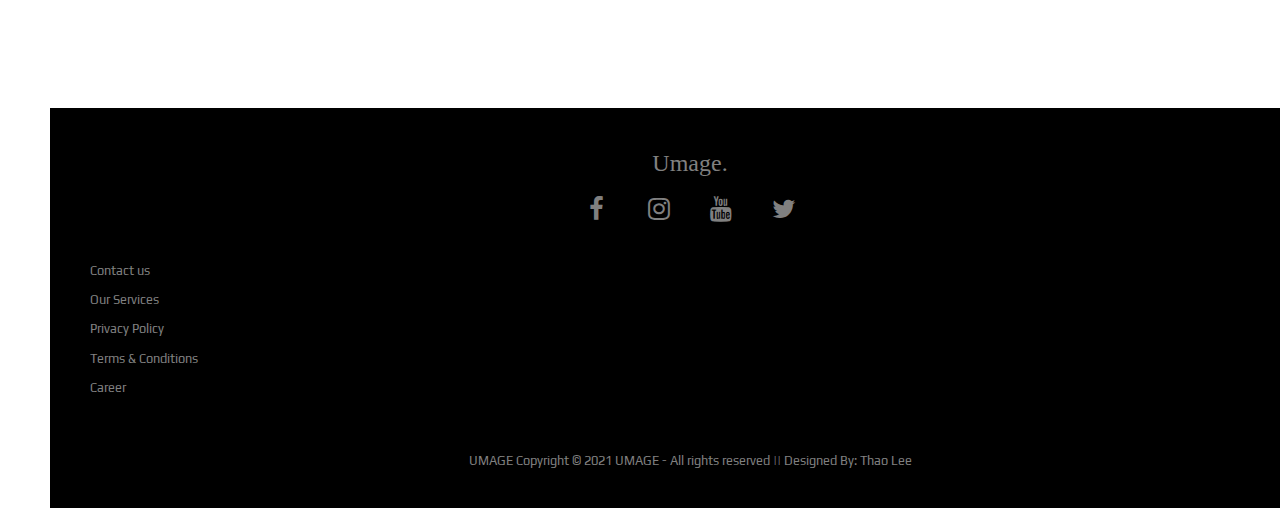
==== commit 4bfc1f65: "e" ====
--- a/2.html
+++ b/2.html
@@ -27,13 +27,13 @@
 
 
 <style>
-.my_item :hover{
+.my_item:hover{
   font-weight: 300;
 }
 .hr_line{
   margin-top: 150px;
   margin-bottom: 150px;
-  border-top: 1px solid ;
+  border-top: 1px solid;
   width: 1000px;
   text-align:center;
 
@@ -87,6 +87,7 @@
 .footer{
 text-align:left;
 padding:5%;
+}
 }
 .footer .row ul li{
 display:block;
